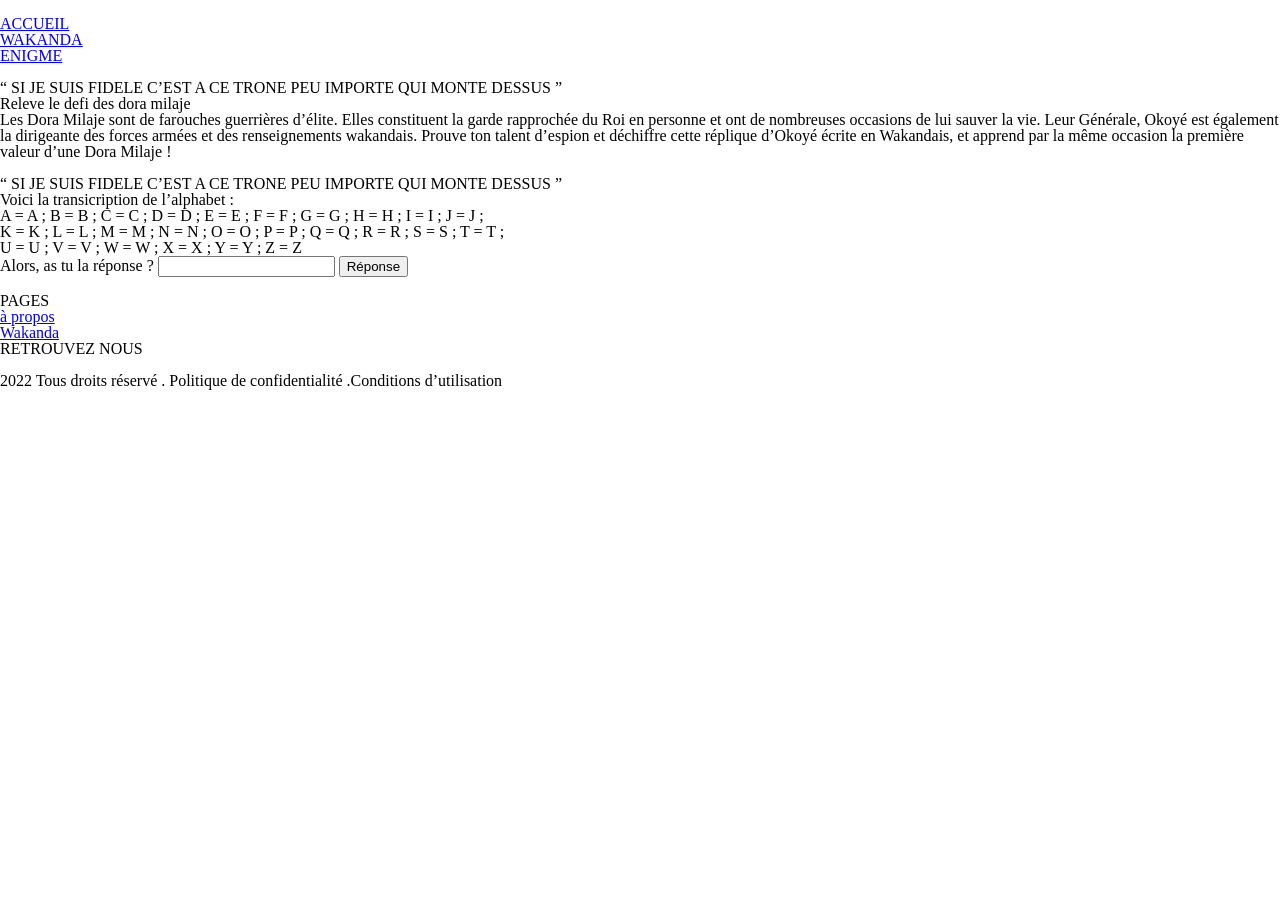
==== app/enigme.html @ 75d6628c "Réstructuration de l'envirronnement pour mieux appréhender" ====
<!DOCTYPE html>
<html lang="fr">

<head>
    <meta charset="UTF-8">
    <meta name="viewport" content="width=device-width, initial-scale=1.0">
    <title>Enigme</title>
    <link rel="stylesheet" href="./css/enigme.css">
</head>

<body>
    <header>
        <div class="h-img">
            <img src="../assets/Illustrations+Logo/All-pages/footer2.png" alt="">
        </div>
        <nav class="h-nav">
            <ul>
                <li><a href="#">ACCUEIL</a></li>
                <li><a href="#">WAKANDA</a></li>
                <li><a href="#">ENIGME</a></li>
            </ul>
        </nav>
    </header>
    <main>
        <section class="sec-1">
            <article class="sec1-l">
                <img src="../assets/Illustrations+Logo/Enigme/Pantherenigme1.png" alt="">
            </article>
            <article class="sec2-r">
                <h5 class="texte">“ SI JE SUIS FIDELE C’EST A CE TRONE PEU IMPORTE QUI MONTE DESSUS ”</h5>
                <h2>Releve le defi des dora milaje</h2>
                <div class="quot">
                    <p class="citation">
                        Les Dora Milaje sont de farouches guerrières d’élite. Elles constituent la garde rapprochée du
                        Roi en personne et ont de nombreuses occasions de lui sauver la vie. Leur Générale, Okoyé est
                        également la dirigeante des forces armées et des renseignements
                        wakandais. Prouve ton talent d’espion et déchiffre cette réplique d’Okoyé écrite en Wakandais,
                        et apprend par la même occasion la première valeur d’une Dora Milaje !
                    </p>
                </div>
                <img src="../assets/Illustrations+Logo/Enigme/Pantherenigme3.png" alt="">
            </article>
        </section>
        <section class="sec2-r">

            <article class="sec1-l">
                <h2 class="text-enigme">
                    “ SI JE SUIS FIDELE C’EST A CE TRONE PEU IMPORTE QUI MONTE DESSUS ”
                </h2>

                <p>
                    Voici la transicription de l’alphabet : <br> A = <span class="text-enigme">A</span> ; B = <span
                        class="text-enigme">B</span> ; C = <span class="text-enigme">C</span> ; D = <span
                        class="text-enigme">D</span> ; E = <span class="text-enigme">E</span> ; F = <span
                        class="text-enigme">F</span> ; G = <span class="text-enigme">G</span> ; H = <span
                        class="text-enigme">H</span> ; I = <span class="text-enigme">I</span> ; J = <span
                        class="text-enigme">J</span> ; <br> K = <span class="text-enigme">K</span> ; L = <span
                        class="text-enigme">L</span> ; M = <span class="text-enigme">M</span> ; N = <span
                        class="text-enigme">N</span> ; O = <span class="text-enigme">O</span> ; P = <span
                        class="text-enigme">P</span> ; Q = <span class="text-enigme">Q</span> ; R = <span
                        class="text-enigme">R</span> ; S = <span class="text-enigme">S</span> ; T = <span
                        class="text-enigme">T</span> ; <br> U = <span class="text-enigme">U</span> ; V = <span
                        class="text-enigme">V</span> ; W = <span class="text-enigme">W</span> ; X = <span
                        class="text-enigme">X</span> ; Y = <span class="text-enigme">Y</span> ; Z = <span
                        class="text-enigme">Z</span>
                </p>
                <form action="#">
                    <label for="reponse"> Alors, as tu la réponse ?</label>
                    <input type="text" name="reponse" id="reponse">
                    <button type="submit">Réponse</button>
                </form>
            </article>
        </section>
    </main>
    <footer>
        <article class="f-left">
            <div class="f-logo">
                <img src="../assets/Illustrations+Logo/All-pages/footer2.png" alt="">


            </div>
        </article>
        <article class="f-r">
            <div class="f-r-top">
                <div class="pages">
                    <h3 class="text">PAGES</h3>
                    <div class="link"><a href="#">à propos</a> </div>
                    <div class="link"><a href="#">Wakanda</a></div>
                </div>
                <div class="retrouver-nous">
                    <h3 class="text">RETROUVEZ NOUS</h3>
                    <img src="" alt="">
                    <img src="" alt="">
                    <img src="" alt="">
                    <img src="" alt="">
                </div>
            </div>
            <div class="f-r-bottom">
                <p> 2022 Tous droits réservé <span>.</span> Politique de confidentialité <span>.</span>Conditions
                    d’utilisation
                </p>
            </div>
        </article>
    </footer>



</body>

</html>
---- app/css/enigme.css ----
@charset "UTF-8";
@font-face {
  font-family: panthera;
  src: url("../sass/fonts/panthera.otf") format("opentype");
}

@font-face {
  font-family: beyno;
  src: url("../assets/fonts/BEYNO.otf") format("opentype");
}

@font-face {
  font-family: wakanda;
  src: url("../assets/fonts/WakandaForever-Regular.ttf") format("truetype");
}

@font-face {
  font-family: cantarell;
  src: url("../assets/fonts/Cantarell-Regular.ttf") format("truetype");
}

body {
  background-image: url("../assets/fonts/Illustrations+Logo/All-pages/arrière_plan.png");
}

/* http://meyerweb.com/eric/tools/css/reset/ 
   v2.0 | 20110126
   License: none (public domain)
*/

html,
body,
div,
span,
applet,
object,
iframe,
h1,
h2,
h3,
h4,
h5,
h6,
p,
blockquote,
pre,
a,
abbr,
acronym,
address,
big,
cite,
code,
del,
dfn,
em,
img,
ins,
kbd,
q,
s,
samp,
small,
strike,
strong,
sub,
sup,
tt,
var,
b,
u,
i,
center,
dl,
dt,
dd,
ol,
ul,
li,
fieldset,
form,
label,
legend,
table,
caption,
tbody,
tfoot,
thead,
tr,
th,
td,
article,
aside,
canvas,
details,
embed,
figure,
figcaption,
footer,
header,
hgroup,
menu,
nav,
output,
ruby,
section,
summary,
time,
mark,
audio,
video {
  margin: 0;
  padding: 0;
  border: 0;
  font-size: 100%;
  font: inherit;
  vertical-align: baseline;
}

/* HTML5 display-role reset for older browsers */

article,
aside,
details,
figcaption,
figure,
footer,
header,
hgroup,
menu,
nav,
section {
  display: block;
}

body {
  line-height: 1;
}

ol,
ul {
  list-style: none;
}

blockquote,
q {
  quotes: none;
}

blockquote:before,
blockquote:after,
q:before,
q:after {
  content: "";
  content: none;
}

table {
  border-collapse: collapse;
  border-spacing: 0;
}

/*# sourceMappingURL=enigme.css.map */
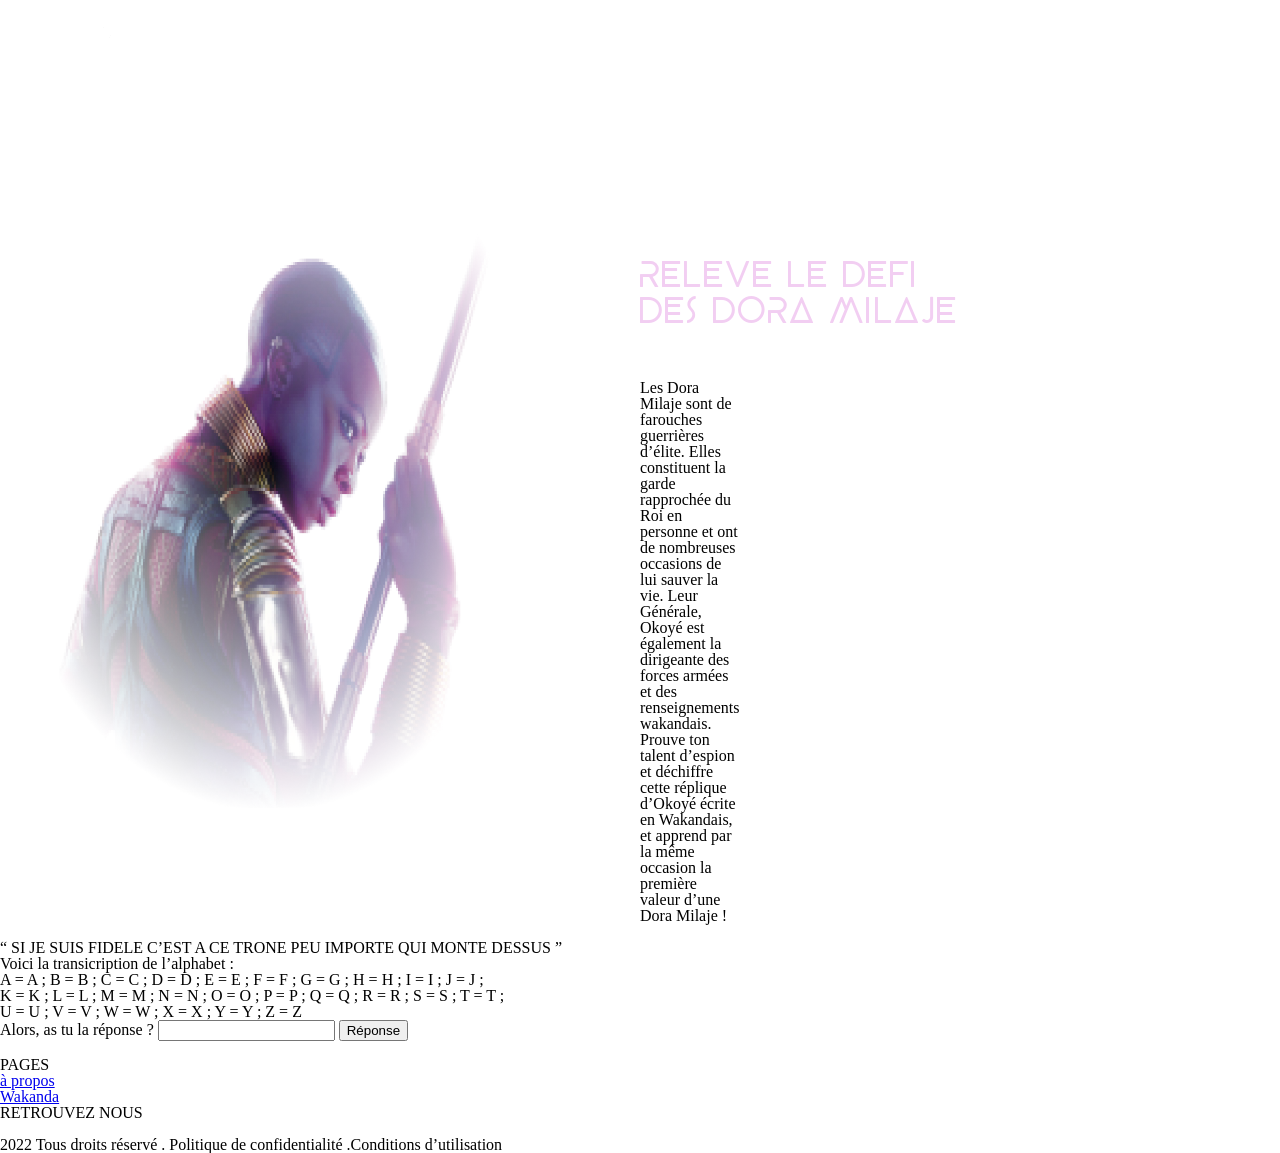
==== commit ce8eaeb9: "Début de la pge énigme" ====
--- a/app/enigme.html
+++ b/app/enigme.html
@@ -11,7 +11,7 @@
 <body>
     <header>
         <div class="h-img">
-            <img src="../assets/Illustrations+Logo/All-pages/footer2.png" alt="">
+            <img src="./assets/Illustrations+Logo/All-pages/footer2.png" alt="">
         </div>
         <nav class="h-nav">
             <ul>
@@ -24,26 +24,26 @@
     <main>
         <section class="sec-1">
             <article class="sec1-l">
-                <img src="../assets/Illustrations+Logo/Enigme/Pantherenigme1.png" alt="">
+                <img src="./assets/Illustrations+Logo/Enigme/Pantherenigme1.png" alt="">
             </article>
-            <article class="sec2-r">
-                <h5 class="texte">“ SI JE SUIS FIDELE C’EST A CE TRONE PEU IMPORTE QUI MONTE DESSUS ”</h5>
-                <h2>Releve le defi des dora milaje</h2>
+            <article class="sec1-r">
+                <h2>Releve le defi <br> des dora milaje</h2>
                 <div class="quot">
                     <p class="citation">
-                        Les Dora Milaje sont de farouches guerrières d’élite. Elles constituent la garde rapprochée du
-                        Roi en personne et ont de nombreuses occasions de lui sauver la vie. Leur Générale, Okoyé est
-                        également la dirigeante des forces armées et des renseignements
-                        wakandais. Prouve ton talent d’espion et déchiffre cette réplique d’Okoyé écrite en Wakandais,
-                        et apprend par la même occasion la première valeur d’une Dora Milaje !
+                        Les Dora Milaje sont de farouches guerrières d’élite. Elles constituent la garde <br> rapprochée
+                        du Roi en personne et ont de nombreuses occasions de lui sauver la <br> vie. Leur Générale,
+                        Okoyé est également la dirigeante des
+                        forces armées et des <br> renseignements wakandais. <br> Prouve ton talent d’espion et déchiffre
+                        cette réplique d’Okoyé écrite en Wakandais, et apprend par la même occasion la première valeur
+                        d’une Dora Milaje !
                     </p>
                 </div>
                 <img src="../assets/Illustrations+Logo/Enigme/Pantherenigme3.png" alt="">
             </article>
         </section>
-        <section class="sec2-r">
+        <section class="sec2">
 
-            <article class="sec1-l">
+            <article class="sec2-l">
                 <h2 class="text-enigme">
                     “ SI JE SUIS FIDELE C’EST A CE TRONE PEU IMPORTE QUI MONTE DESSUS ”
                 </h2>
@@ -69,6 +69,9 @@
                     <input type="text" name="reponse" id="reponse">
                     <button type="submit">Réponse</button>
                 </form>
+            </article>
+            <article class="sec2-r">
+
             </article>
         </section>
     </main>
--- a/app/css/enigme.css
+++ b/app/css/enigme.css
@@ -1,33 +1,24 @@
 @charset "UTF-8";
 @font-face {
   font-family: panthera;
-  src: url("../sass/fonts/panthera.otf") format("opentype");
-}
-
+  src: url("../assets/fonts/panthera.otf") format("opentype");
+}
 @font-face {
   font-family: beyno;
   src: url("../assets/fonts/BEYNO.otf") format("opentype");
 }
-
 @font-face {
   font-family: wakanda;
   src: url("../assets/fonts/WakandaForever-Regular.ttf") format("truetype");
 }
-
 @font-face {
   font-family: cantarell;
   src: url("../assets/fonts/Cantarell-Regular.ttf") format("truetype");
 }
-
-body {
-  background-image: url("../assets/fonts/Illustrations+Logo/All-pages/arrière_plan.png");
-}
-
 /* http://meyerweb.com/eric/tools/css/reset/ 
    v2.0 | 20110126
    License: none (public domain)
 */
-
 html,
 body,
 div,
@@ -118,7 +109,6 @@
 }
 
 /* HTML5 display-role reset for older browsers */
-
 article,
 aside,
 details,
@@ -160,4 +150,63 @@
   border-spacing: 0;
 }
 
+* {
+  box-sizing: border-box;
+}
+
+body {
+  background-image: url("../assets/Illustrations+Logo/All-pages/arrière_plan.png");
+}
+
+/*Styles partie en-tête*/
+header {
+  display: flex;
+  justify-content: space-between;
+  align-items: center;
+  padding: 1rem 4rem;
+}
+header nav.h-nav ul {
+  display: flex;
+  justify-content: space-between;
+}
+header nav.h-nav ul li {
+  padding: 0.4rem 0.4rem;
+  margin: 0 0.4rem;
+}
+header nav.h-nav ul li a {
+  text-decoration: none;
+  font-family: beyno;
+  color: #ffffff;
+  font-size: 16px;
+}
+
+/* Style menu  */
+/* Partie sec 1 */
+section.sec-1 {
+  display: flex;
+  width: 100%;
+  padding: 0 1rem;
+}
+section.sec-1 article.sec1-l {
+  width: 50%;
+}
+section.sec-1 article.sec1-l img {
+  width: 100%;
+  height: 90vh;
+}
+section.sec-1 article.sec1-r {
+  padding: 0;
+  padding-top: 12rem;
+  width: 50%;
+}
+section.sec-1 article.sec1-r h2 {
+  font-family: beyno;
+  font-size: 36px;
+  color: #f2cef2;
+  margin-bottom: 3rem;
+}
+section.sec-1 article.sec1-r div.quot .citation {
+  width: 100px;
+}
+
 /*# sourceMappingURL=enigme.css.map */
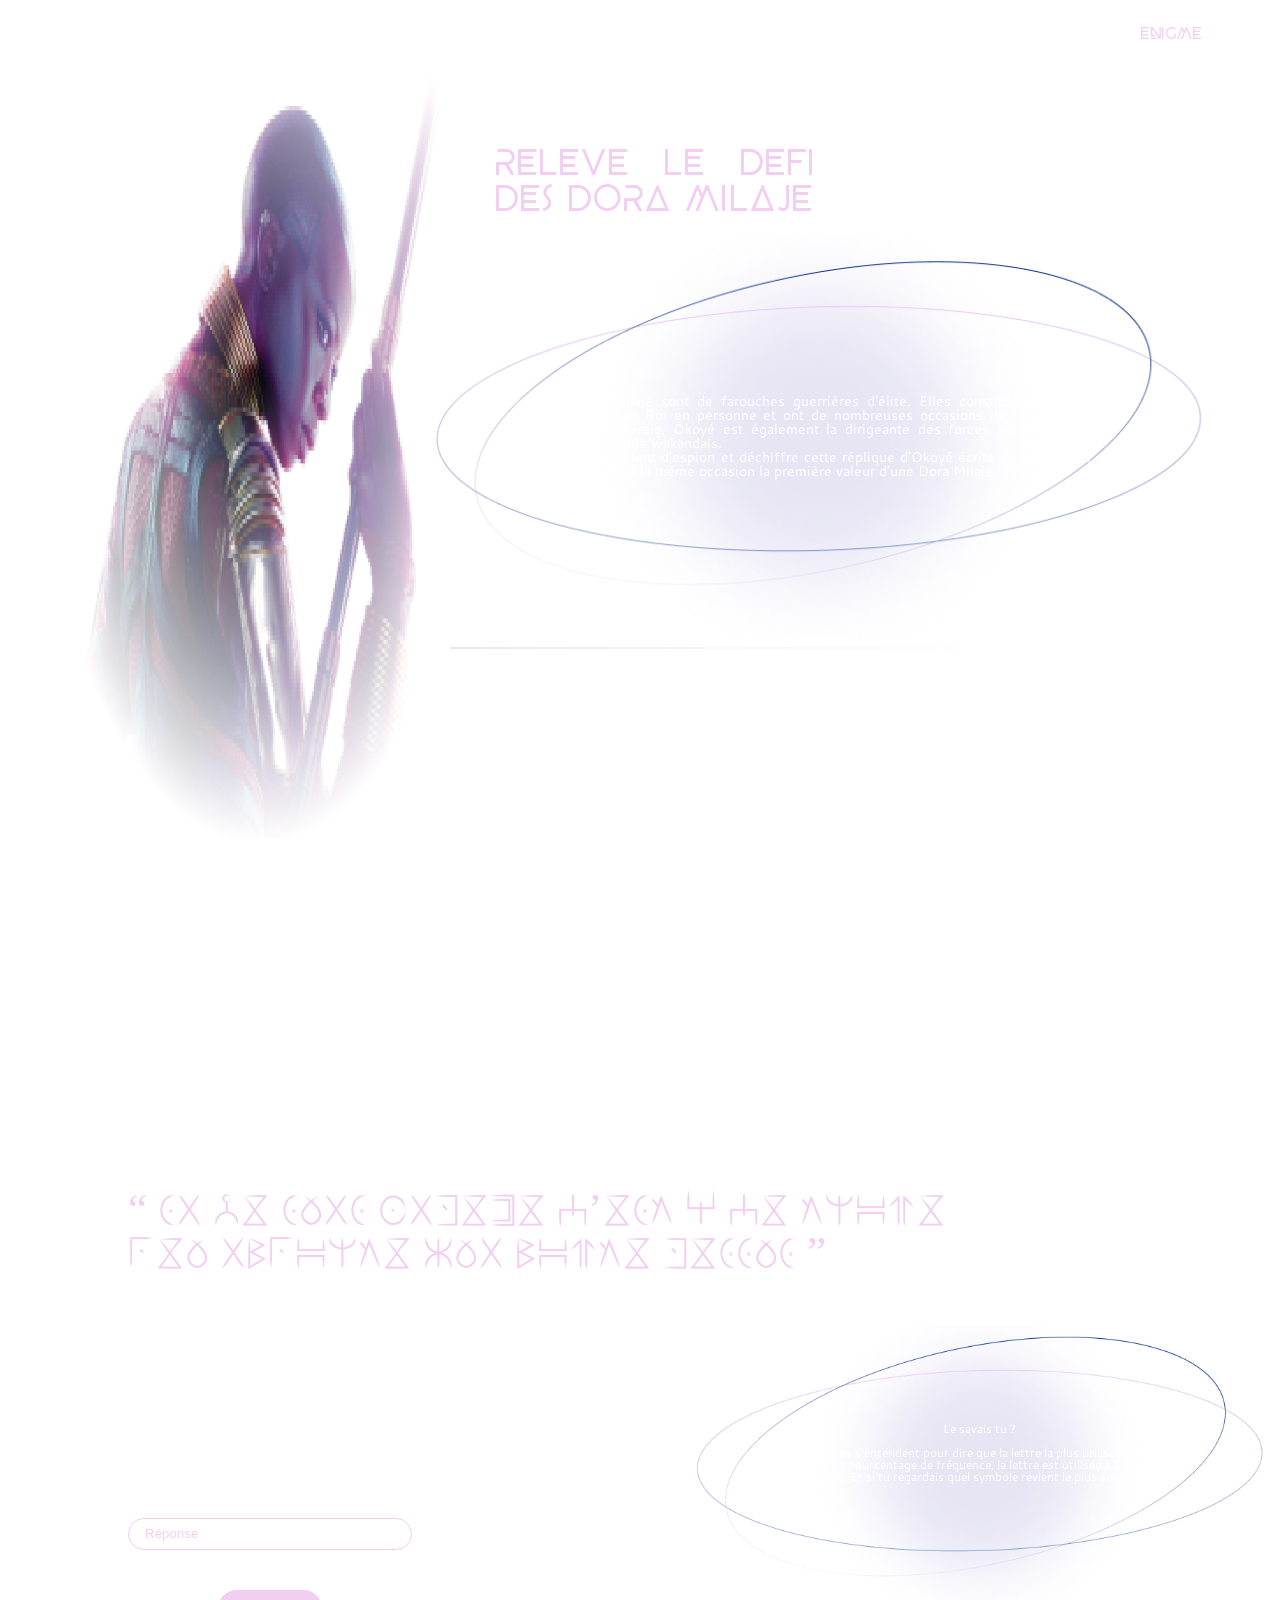
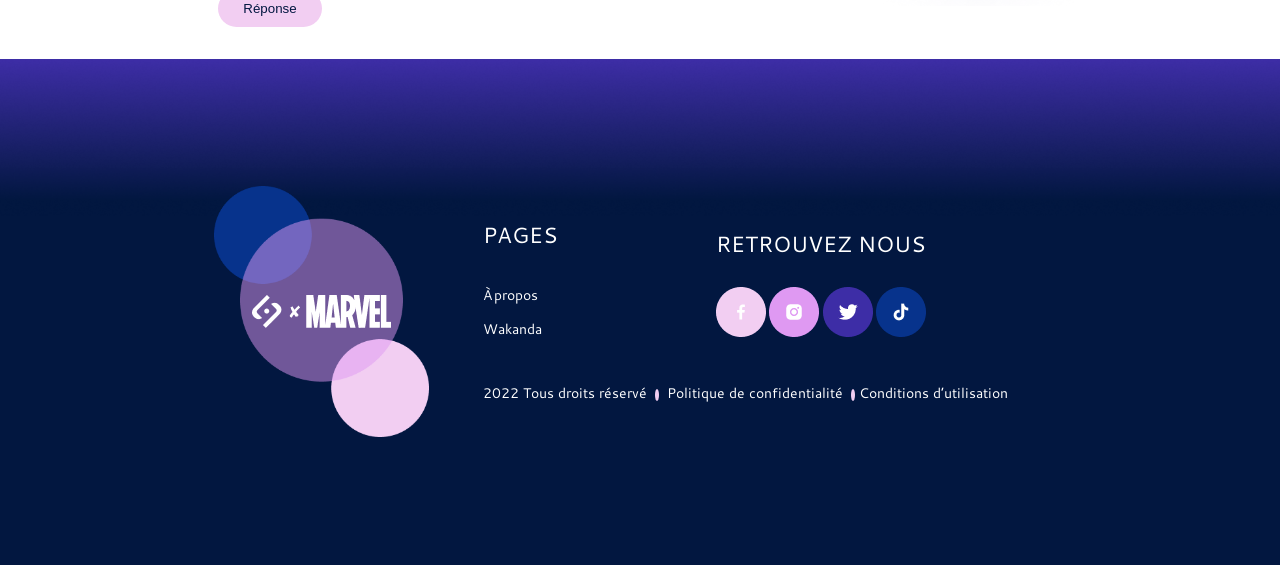
==== commit fbd898dd: "Fin de la page enigme" ====
--- a/app/enigme.html
+++ b/app/enigme.html
@@ -17,97 +17,111 @@
             <ul>
                 <li><a href="#">ACCUEIL</a></li>
                 <li><a href="#">WAKANDA</a></li>
-                <li><a href="#">ENIGME</a></li>
+                <li><a href="#" id="enigme">ENIGME</a></li>
             </ul>
         </nav>
     </header>
     <main>
         <section class="sec-1">
-            <article class="sec1-l">
-                <img src="./assets/Illustrations+Logo/Enigme/Pantherenigme1.png" alt="">
-            </article>
+
+            <img src="./assets/Illustrations+Logo/Enigme/Pantherenigme1.png" alt="">
+
             <article class="sec1-r">
-                <h2>Releve le defi <br> des dora milaje</h2>
+                <h2>Releve le defi des dora milaje</h2>
                 <div class="quot">
                     <p class="citation">
-                        Les Dora Milaje sont de farouches guerrières d’élite. Elles constituent la garde <br> rapprochée
-                        du Roi en personne et ont de nombreuses occasions de lui sauver la <br> vie. Leur Générale,
-                        Okoyé est également la dirigeante des
-                        forces armées et des <br> renseignements wakandais. <br> Prouve ton talent d’espion et déchiffre
-                        cette réplique d’Okoyé écrite en Wakandais, et apprend par la même occasion la première valeur
-                        d’une Dora Milaje !
+                        Les Dora Milaje sont de farouches guerrières d’élite. Elles constituent la garde rapprochée du
+                        Roi en personne et ont de nombreuses occasions de lui sauver la vie.Leur Générale, Okoyé est
+                        également la dirigeante des forces armées et des renseignements
+                        wakandais.
+                        <br> Prouve ton talent d’espion et déchiffre cette réplique d’Okoyé écrite en Wakandais, et
+                        apprend par la même occasion la première valeur d’une Dora Milaje !
                     </p>
                 </div>
-                <img src="../assets/Illustrations+Logo/Enigme/Pantherenigme3.png" alt="">
+                <img src="./assets/Illustrations+Logo/Enigme/Pantherenigme3.png" alt="">
+
             </article>
         </section>
         <section class="sec2">
-
-            <article class="sec2-l">
-                <h2 class="text-enigme">
-                    “ SI JE SUIS FIDELE C’EST A CE TRONE PEU IMPORTE QUI MONTE DESSUS ”
-                </h2>
-
-                <p>
-                    Voici la transicription de l’alphabet : <br> A = <span class="text-enigme">A</span> ; B = <span
-                        class="text-enigme">B</span> ; C = <span class="text-enigme">C</span> ; D = <span
-                        class="text-enigme">D</span> ; E = <span class="text-enigme">E</span> ; F = <span
-                        class="text-enigme">F</span> ; G = <span class="text-enigme">G</span> ; H = <span
-                        class="text-enigme">H</span> ; I = <span class="text-enigme">I</span> ; J = <span
-                        class="text-enigme">J</span> ; <br> K = <span class="text-enigme">K</span> ; L = <span
-                        class="text-enigme">L</span> ; M = <span class="text-enigme">M</span> ; N = <span
-                        class="text-enigme">N</span> ; O = <span class="text-enigme">O</span> ; P = <span
-                        class="text-enigme">P</span> ; Q = <span class="text-enigme">Q</span> ; R = <span
-                        class="text-enigme">R</span> ; S = <span class="text-enigme">S</span> ; T = <span
-                        class="text-enigme">T</span> ; <br> U = <span class="text-enigme">U</span> ; V = <span
-                        class="text-enigme">V</span> ; W = <span class="text-enigme">W</span> ; X = <span
-                        class="text-enigme">X</span> ; Y = <span class="text-enigme">Y</span> ; Z = <span
-                        class="text-enigme">Z</span>
-                </p>
-                <form action="#">
-                    <label for="reponse"> Alors, as tu la réponse ?</label>
-                    <input type="text" name="reponse" id="reponse">
-                    <button type="submit">Réponse</button>
-                </form>
-            </article>
-            <article class="sec2-r">
-
+            <h2 class="text-enigme">
+                “ SI JE SUIS FIDELE C’EST A CE TRONE PEU IMPORTE QUI MONTE DESSUS ”
+            </h2>
+            <article>
+                <div class="sec2-b">
+                    <p>
+                        Voici la transicription de l’alphabet : <br> <br> A = <span class="text-enigme">A</span> ; B =
+                        <span class="text-enigme">B</span> ; C = <span class="text-enigme">C</span> ; D = <span
+                            class="text-enigme">D</span> ; E = <span class="text-enigme">E</span> ; F = <span
+                            class="text-enigme">F</span> ; G = <span class="text-enigme">G</span> ; H = <span
+                            class="text-enigme">H</span> ; I = <span class="text-enigme">I</span> ; J = <span
+                            class="text-enigme">J</span> ; <br> K = <span class="text-enigme">K</span> ; L = <span
+                            class="text-enigme">L</span> ; M = <span class="text-enigme">M</span> ; N = <span
+                            class="text-enigme">N</span> ; O = <span class="text-enigme">O</span> ; P = <span
+                            class="text-enigme">P</span> ; Q = <span class="text-enigme">Q</span> ; R = <span
+                            class="text-enigme">R</span> ; S = <span class="text-enigme">S</span> ; T = <span
+                            class="text-enigme">T</span> ; <br> U = <span class="text-enigme">U</span> ; V = <span
+                            class="text-enigme">V</span> ; W = <span class="text-enigme">W</span> ; X = <span
+                            class="text-enigme">X</span> ; Y = <span class="text-enigme">Y</span> ; Z = <span
+                            class="text-enigme">Z</span>
+                    </p>
+                    <form action="#">
+                        <label for="reponse"> Alors, as tu la réponse ?</label>
+                        <input type="text" name="reponse" id="reponse" placeholder="Réponse">
+                        <button type="submit">Réponse</button>
+                    </form>
+                </div>
+                <div class="sec2-r">
+                    <div class="quot">
+                        <p>
+                            Le savais tu ? <br> <br> Plusieurs sources s’entendent pour dire que la lettre la plus
+                            utilisée en français est <br> la lettre E. En pourcentage de fréquence, la lettre est
+                            utilisée à 14% dans une <br> phrase. Et si tu regardais
+                            quel symbole revient le plus souvent ?
+                        </p>
+                    </div>
+                </div>
             </article>
         </section>
     </main>
     <footer>
-        <article class="f-left">
-            <div class="f-logo">
-                <img src="../assets/Illustrations+Logo/All-pages/footer2.png" alt="">
+        <div class="f-container">
+            <article class="f-left">
+                <div class="f-logo">
+                    <img src="./assets/Illustrations+Logo/All-pages/footer2.png" alt="">
 
 
-            </div>
-        </article>
-        <article class="f-r">
-            <div class="f-r-top">
-                <div class="pages">
-                    <h3 class="text">PAGES</h3>
-                    <div class="link"><a href="#">à propos</a> </div>
-                    <div class="link"><a href="#">Wakanda</a></div>
                 </div>
-                <div class="retrouver-nous">
-                    <h3 class="text">RETROUVEZ NOUS</h3>
-                    <img src="" alt="">
-                    <img src="" alt="">
-                    <img src="" alt="">
-                    <img src="" alt="">
+            </article>
+            <article class="f-right">
+                <div class="f-right-top">
+                    <div class="pages">
+                        <h3 class="text">PAGES</h3>
+                        <div class="link"><a href="#"><span>à</span>propos</a> </div>
+                        <div class="link"><a href="#">Wakanda</a></div>
+                    </div>
+                    <div class="retrouvez-nous">
+                        <h3 class="text">RETROUVEZ NOUS</h3>
+                        <div class="img">
+                            <img id="fb" src="./assets/Illustrations+Logo/All-pages/footer3.png" alt="">
+                            <img id="inst" src="./assets/Illustrations+Logo/All-pages/footer4.png" alt="">
+                            <img id="tw" src="./assets/Illustrations+Logo/All-pages/footer5.png" alt="">
+                            <img id="tk" src="./assets/Illustrations+Logo/All-pages/footer6.png" alt="">
+                        </div>
+                    </div>
                 </div>
-            </div>
-            <div class="f-r-bottom">
-                <p> 2022 Tous droits réservé <span>.</span> Politique de confidentialité <span>.</span>Conditions
-                    d’utilisation
-                </p>
-            </div>
-        </article>
+                <div class="f-r-bottom">
+                    <p> 2022 Tous droits réservé <span>.</span> Politique de confidentialité <span>.</span>Conditions
+                        d’utilisation
+                    </p>
+                </div>
+            </article>
+        </div>
+
     </footer>
 
 
 
 </body>
 
+
 </html>
--- a/app/css/enigme.css
+++ b/app/css/enigme.css
@@ -152,6 +152,33 @@
 
 * {
   box-sizing: border-box;
+  margin: 0;
+  padding: 0;
+}
+
+html {
+  overflow-x: hidden;
+  scroll-behavior: smooth;
+  scroll-padding-top: 10rem;
+}
+
+*::selection {
+  background-color: #f2cef2;
+  color: #021740;
+}
+
+*::-webkit-scrollbar {
+  height: 0.2rem;
+  width: 0.3rem;
+}
+
+*::-webkit-scrollbar-track {
+  background-color: transparent;
+}
+
+*::-webkit-scrollbar-thumb {
+  background-color: #f2cef2;
+  border-radius: 1rem;
 }
 
 body {
@@ -179,34 +206,247 @@
   color: #ffffff;
   font-size: 16px;
 }
+header nav.h-nav ul li a:hover {
+  color: #f2cef2;
+  transition: color 0.3s ease-out;
+}
+header nav.h-nav ul li a#enigme {
+  color: #f2cef2;
+}
 
 /* Style menu  */
 /* Partie sec 1 */
 section.sec-1 {
-  display: flex;
-  width: 100%;
-  padding: 0 1rem;
-}
-section.sec-1 article.sec1-l {
-  width: 50%;
-}
-section.sec-1 article.sec1-l img {
-  width: 100%;
-  height: 90vh;
+  box-sizing: border-box;
+  display: flex;
+  width: 100%;
+  padding: 0 0 1rem 0;
+}
+section.sec-1 img {
+  width: 40%;
+  height: 120vh;
+  transform: translate(10%, -20%);
 }
 section.sec-1 article.sec1-r {
   padding: 0;
-  padding-top: 12rem;
-  width: 50%;
+  padding-top: 5rem;
+  width: 60%;
 }
 section.sec-1 article.sec1-r h2 {
+  width: 42%;
   font-family: beyno;
   font-size: 36px;
   color: #f2cef2;
-  margin-bottom: 3rem;
-}
-section.sec-1 article.sec1-r div.quot .citation {
-  width: 100px;
+  text-align: justify;
+  transform: translateX(-5%);
+  margin-bottom: 1rem;
+}
+section.sec-1 article.sec1-r div.quot {
+  transform: translateX(-10%);
+  height: 400px;
+  width: 100%;
+  padding: 1rem;
+  margin-bottom: 0;
+  background-image: url("../assets/Illustrations+Logo/Enigme/Pantherenigme2.png");
+  background-position: center;
+  background-repeat: no-repeat;
+  background-size: cover;
+  display: flex;
+  align-items: center;
+  justify-content: center;
+}
+section.sec-1 article.sec1-r div.quot P.citation {
+  width: 75%;
+  text-align: justify;
+  color: #ffffff;
+  font-family: cantarell;
+  font-size: 14px;
+}
+section.sec-1 article.sec1-r img {
+  transform: translate(-10%, -50%);
+  height: 1px;
+  width: 80%;
+}
+
+/* Partie sec 2 */
+section.sec2 {
+  padding: 1.5rem 1rem 2rem 8rem;
+  width: 100%;
+}
+section.sec2 h2.text-enigme {
+  font-size: 43px;
+  font-family: wakanda;
+  color: #f2cef2;
+  width: 80%;
+  margin-bottom: 2rem;
+}
+section.sec2 article {
+  width: 100%;
+  display: flex;
+  justify-content: space-between;
+  align-items: center;
+}
+section.sec2 article div.sec2-b {
+  font-family: cantarell;
+  font-size: 14px;
+  width: 50%;
+  color: #ffffff;
+}
+section.sec2 article div.sec2-b p {
+  width: 100%;
+  line-height: 130%;
+  margin-bottom: 5rem;
+}
+section.sec2 article div.sec2-b p span.text-enigme {
+  font-family: wakanda;
+}
+section.sec2 article div.sec2-b form {
+  display: flex;
+  flex-direction: column;
+  width: 50%;
+}
+section.sec2 article div.sec2-b form label {
+  width: 100%;
+  margin: 0.5rem 0;
+}
+section.sec2 article div.sec2-b form input[type=text] {
+  margin: 0.5rem 0 2.5rem 0;
+  width: 100%;
+  height: 2rem;
+  border: 1px solid #f2cef2;
+  padding: 0.3rem 1rem;
+  background-color: inherit;
+  color: #f2cef2;
+  border-radius: 2rem;
+}
+section.sec2 article div.sec2-b form input[type=text]::placeholder {
+  color: #f2cef2;
+}
+section.sec2 article div.sec2-b form button[type=submit] {
+  color: #021740;
+  background-color: #f2cef2;
+  margin: auto;
+  width: 6.5rem;
+  height: 2.3rem;
+  border-radius: 2rem;
+  padding: 0.5rem 1rem;
+  border: none;
+}
+section.sec2 article div.sec2-b form button[type=submit]:hover {
+  color: #f2cef2;
+  background-color: #021740;
+  border: 1px solid #f2cef2;
+  transition: 0.5s ease-out;
+}
+section.sec2 article div.sec2-r {
+  font-size: 12px;
+  font-family: cantarell;
+  color: #ffffff;
+  width: 50%;
+}
+section.sec2 article div.sec2-r div.quot {
+  background-image: url("../assets/Illustrations+Logo/Enigme/Pantherenigme2.png");
+  background-position: center;
+  background-repeat: no-repeat;
+  background-size: cover;
+  height: 280px;
+  width: 100%;
+  display: flex;
+  align-items: center;
+  justify-content: center;
+  padding: 1rem;
+}
+section.sec2 article div.sec2-r div.quot p {
+  transform: translateY(-24%);
+  width: 90%;
+  text-align: center;
+}
+
+footer {
+  width: 100%;
+  background-image: url("../assets/Illustrations+Logo/All-pages/back_footer.png");
+  background-position: center;
+  background-repeat: no-repeat;
+  background-size: cover;
+}
+footer div.f-container {
+  color: #ffffff;
+  font-family: cantarell;
+  font-size: 14px;
+  width: 70%;
+  margin: auto;
+  padding: 4rem 0;
+  display: flex;
+  justify-content: center;
+  align-items: center;
+}
+footer div.f-container h3 {
+  font-size: 22px;
+  letter-spacing: 28%;
+  margin-bottom: 2rem;
+}
+footer div.f-container article.f-left {
+  width: 30%;
+}
+footer div.f-container article.f-left div.f-logo {
+  width: 80%;
+  background-image: url("../assets/Illustrations+Logo/All-pages/footer1.png");
+  background-position: center;
+  background-repeat: no-repeat;
+  background-size: contain;
+  display: flex;
+  justify-content: center;
+  align-items: center;
+  height: 42vh;
+}
+footer div.f-container article.f-right {
+  width: 65%;
+}
+footer div.f-container article.f-right div.f-right-top {
+  margin-bottom: 40px;
+  display: flex;
+  justify-content: space-between;
+}
+footer div.f-container article.f-right div.f-right-top div.pages {
+  width: 30%;
+  display: flex;
+  flex-direction: column;
+  justify-content: space-between;
+}
+footer div.f-container article.f-right div.f-right-top div.pages div.link {
+  margin: 10px 0;
+}
+footer div.f-container article.f-right div.f-right-top div.pages div.link a {
+  color: #ffffff;
+  text-decoration: none;
+  text-transform: capitalize;
+}
+footer div.f-container article.f-right div.f-right-top div.pages div.link a span {
+  margin-right: 2px;
+}
+footer div.f-container article.f-right div.f-right-top div.retrouvez-nous {
+  width: 60%;
+  display: flex;
+  flex-direction: column;
+  justify-content: center;
+}
+footer div.f-container article.f-right div.f-right-top div.retrouvez-nous div.img {
+  display: flex;
+  justify-content: space-between;
+  align-items: center;
+  width: 60%;
+}
+footer div.f-container article.f-right div.f-r-bottom {
+  display: flex;
+  align-items: center;
+}
+footer div.f-container article.f-right div.f-r-bottom p span {
+  background-color: #f2cef2;
+  color: #f2cef2;
+  font-size: 8px;
+  border-radius: 100%;
+  padding: 1px;
+  margin: 0 4px;
 }
 
 /*# sourceMappingURL=enigme.css.map */
